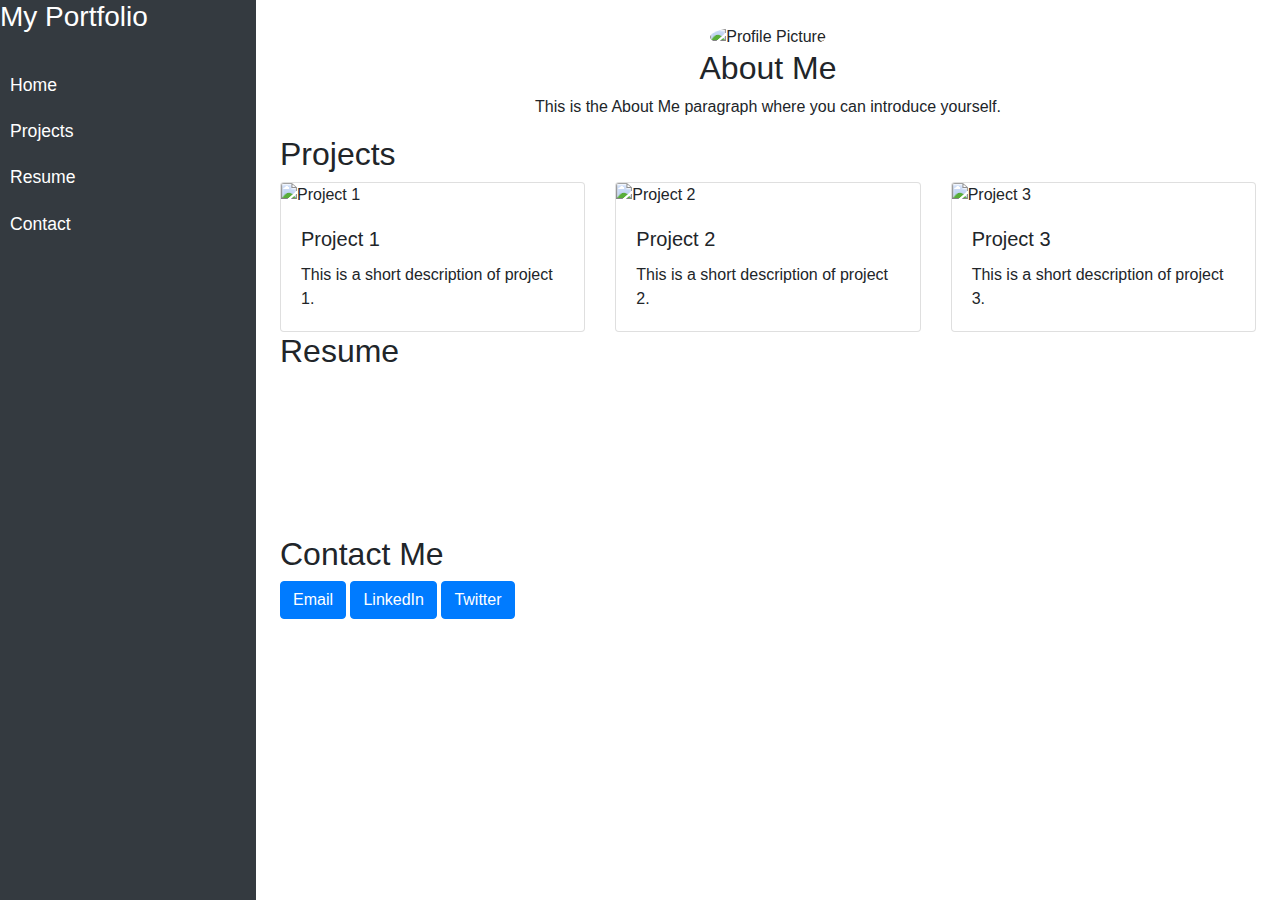
==== stephens-portfolioV2/index.html @ ac868c98 "Minor updates" ====
<!DOCTYPE html>
<html lang="en">
<head>
    <meta charset="UTF-8">
    <meta name="viewport" content="width=device-width, initial-scale=1.0">
    <title>Portfolio</title>
    <link href="https://maxcdn.bootstrapcdn.com/bootstrap/4.5.2/css/bootstrap.min.css" rel="stylesheet">
    <link rel="stylesheet" href="styles.css">
</head>
<body>
    <div class="d-flex">
        <nav id="sidebar" class="bg-dark">
            <div class="sidebar-header text-white">
                <h3>My Portfolio</h3>
            </div>
            <ul class="list-unstyled components">
                <li><a href="#home">Home</a></li>
                <li><a href="#projects">Projects</a></li>
                <li><a href="#resume">Resume</a></li>
                <li><a href="#contact">Contact</a></li>
            </ul>
        </nav>
        <div id="content" class="p-4">
            <section id="home">
                <div class="text-center">
                    <img src="placeholder.jpg" alt="Profile Picture" class="rounded-circle" width="150" height="150">
                    <h2>About Me</h2>
                    <p>This is the About Me paragraph where you can introduce yourself.</p>
                </div>
            </section>
            <section id="projects">
                <h2>Projects</h2>
                <div class="card-deck">
                    <div class="card">
                        <img src="project1.jpg" class="card-img-top" alt="Project 1">
                        <div class="card-body">
                            <h5 class="card-title">Project 1</h5>
                            <p class="card-text">This is a short description of project 1.</p>
                        </div>
                    </div>
                    <div class="card">
                        <img src="project2.jpg" class="card-img-top" alt="Project 2">
                        <div class="card-body">
                            <h5 class="card-title">Project 2</h5>
                            <p class="card-text">This is a short description of project 2.</p>
                        </div>
                    </div>
                    <div class="card">
                        <img src="project3.jpg" class="card-img-top" alt="Project 3">
                        <div class="card-body">
                            <h5 class="card-title">Project 3</h5>
                            <p class="card-text">This is a short description of project 3.</p>
                        </div>
                    </div>
                </div>
            </section>
            <section id="resume">
                <h2>Resume</h2>
                <div id="resume-container">
                    <canvas id="pdf-canvas"></canvas>
                </div>
            </section>
            <section id="contact">
                <h2>Contact Me</h2>
                <a href="mailto:your-email@example.com" class="btn btn-primary">Email</a>
                <a href="https://www.linkedin.com/in/your-linkedin" class="btn btn-primary">LinkedIn</a>
                <a href="https://twitter.com/your-twitter" class="btn btn-primary">Twitter</a>
            </section>
        </div>
    </div>

    <script src="https://code.jquery.com/jquery-3.5.1.slim.min.js"></script>
    <script src="https://cdn.jsdelivr.net/npm/@popperjs/core@2.9.2/dist/umd/popper.min.js"></script>
    <script src="https://maxcdn.bootstrapcdn.com/bootstrap/4.5.2/js/bootstrap.min.js"></script>
    <script src="https://mozilla.github.io/pdf.js/build/pdf.js"></script>
    <script src="script.js"></script>
</body>
</html>
---- stephens-portfolioV2/styles.css ----
body {
    font-family: 'Arial', sans-serif;
}

#sidebar {
    width: 20%;
    min-height: 100vh;
}

#content {
    width: 80%;
}

#sidebar ul.components {
    padding: 20px 0;
}

#sidebar ul li a {
    padding: 10px;
    font-size: 1.1em;
    display: block;
    color: white;
    text-decoration: none;
}

#sidebar ul li a:hover {
    background: #7386D5;
    color: white;
}

@media (max-width: 768px) {
    #sidebar {
        display: none;
    }
    #content {
        width: 100%;
    }
}
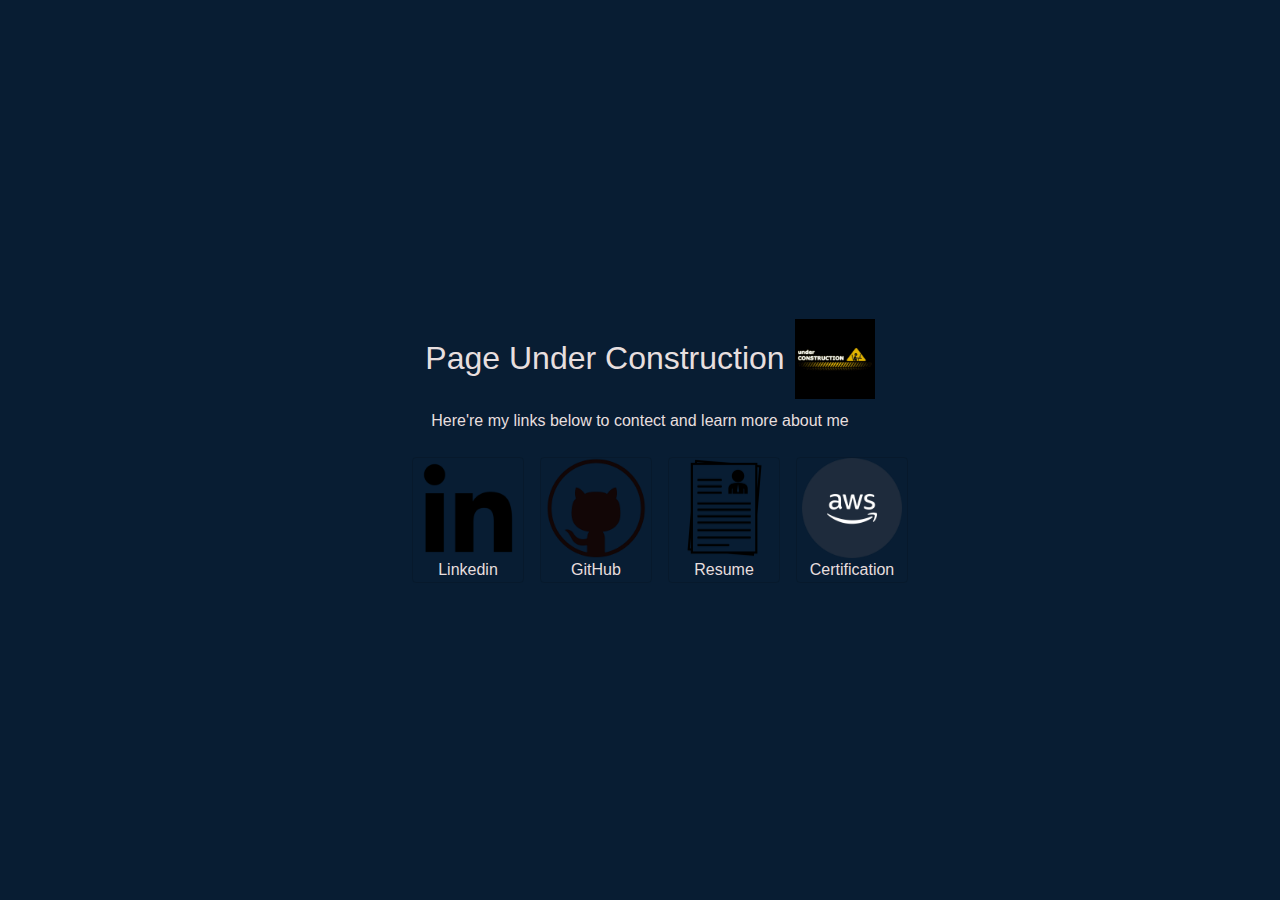
==== commit eaef1e73: "updated site" ====
--- a/stephens-portfolioV2/index.html
+++ b/stephens-portfolioV2/index.html
@@ -3,68 +3,68 @@
 <head>
     <meta charset="UTF-8">
     <meta name="viewport" content="width=device-width, initial-scale=1.0">
-    <title>Portfolio</title>
+    <title>Stephen Portfolio</title>
     <link href="https://maxcdn.bootstrapcdn.com/bootstrap/4.5.2/css/bootstrap.min.css" rel="stylesheet">
     <link rel="stylesheet" href="styles.css">
 </head>
 <body>
-    <div class="d-flex">
-        <nav id="sidebar" class="bg-dark">
-            <div class="sidebar-header text-white">
-                <h3>My Portfolio</h3>
+        <div class="container">
+            <div class="text-container">
+              <h2 style="margin-top: 30px; margin-left: 30px;">Page Under Construction</h2>
+              <img style="padding: 10px ;" height=100px width=100px src="./images/working-on.gif">
             </div>
-            <ul class="list-unstyled components">
-                <li><a href="#home">Home</a></li>
-                <li><a href="#projects">Projects</a></li>
-                <li><a href="#resume">Resume</a></li>
-                <li><a href="#contact">Contact</a></li>
+            <div class="text-container text-wrap">
+                <p class="fw-normal"> Here're my links below to contect and learn more about me</p>
+            </div>
+            <ul class="card-container">
+                <li>
+                  <a href="https://www.linkedin.com/in/stephen-sarfo98/">
+                    <div class="card">
+                      <div class="card-image">
+                        <img height=100px src="./images/free-linkedin-icon-112-thumb.png">
+                      </div>
+                      <div class="card-theme">Linkedin</div>
+                    </div>
+                  </a>
+                  </li>
+                  <li>
+                    <a href="https://github.com/Stephen8898">
+                    <div class="card">
+                      <div class="card-image">
+                        <img height=100px src="./images/github_icon-icons.webp">
+                      </div>
+                      <div class="card-theme">
+                        GitHub
+                      </div>
+                    </div>
+                  </a>
+                  </li>
+                  <li>
+                    <a href="https://docs.google.com/document/d/1k1BtJyWIt1AAb8oo2q08_lzaDmORva8m/pub">
+                    <div class="card">
+                      <div class="card-image">
+                        <img height=100px src="./images/resume-icon-png-15.png">
+                      </div>
+                      <div class="card-theme">
+                       Resume
+                      </div>
+                    </div>
+                    </a>
+                  </li>
+                  <li>
+                    <a href="https://www.credly.com/badges/d20df59c-197f-47ad-a271-b64b82c5e0d5/public_url">
+                    <div class="card">
+                      <div class="card-image">
+                        <img height=100px src="./images/aws-icon-512x512-4v2f55fn.png">
+                      </div>
+                      <div class="card-theme">
+                       Certification
+                      </div>
+                    </div>
+                    </a>
+                  </li>
             </ul>
-        </nav>
-        <div id="content" class="p-4">
-            <section id="home">
-                <div class="text-center">
-                    <img src="placeholder.jpg" alt="Profile Picture" class="rounded-circle" width="150" height="150">
-                    <h2>About Me</h2>
-                    <p>This is the About Me paragraph where you can introduce yourself.</p>
-                </div>
-            </section>
-            <section id="projects">
-                <h2>Projects</h2>
-                <div class="card-deck">
-                    <div class="card">
-                        <img src="project1.jpg" class="card-img-top" alt="Project 1">
-                        <div class="card-body">
-                            <h5 class="card-title">Project 1</h5>
-                            <p class="card-text">This is a short description of project 1.</p>
-                        </div>
-                    </div>
-                    <div class="card">
-                        <img src="project2.jpg" class="card-img-top" alt="Project 2">
-                        <div class="card-body">
-                            <h5 class="card-title">Project 2</h5>
-                            <p class="card-text">This is a short description of project 2.</p>
-                        </div>
-                    </div>
-                    <div class="card">
-                        <img src="project3.jpg" class="card-img-top" alt="Project 3">
-                        <div class="card-body">
-                            <h5 class="card-title">Project 3</h5>
-                            <p class="card-text">This is a short description of project 3.</p>
-                        </div>
-                    </div>
-                </div>
-            </section>
-            <section id="resume">
-                <h2>Resume</h2>
-                <div id="resume-container">
-                    <canvas id="pdf-canvas"></canvas>
-                </div>
-            </section>
-            <section id="contact">
-                <h2>Contact Me</h2>
-                <a href="mailto:your-email@example.com" class="btn btn-primary">Email</a>
-                <a href="https://www.linkedin.com/in/your-linkedin" class="btn btn-primary">LinkedIn</a>
-                <a href="https://twitter.com/your-twitter" class="btn btn-primary">Twitter</a>
+        </div>
             </section>
         </div>
     </div>
--- a/stephens-portfolioV2/styles.css
+++ b/stephens-portfolioV2/styles.css
@@ -1,39 +1,78 @@
 body {
+    margin: 0;
+    height: 100vh;
+    display: flex;
+    justify-content: center;
+    align-items: center;
+    background-color: #081d33;
+    color: #e7dfdf;
     font-family: 'Arial', sans-serif;
 }
 
-#sidebar {
-    width: 20%;
-    min-height: 100vh;
+.text-container {
+    display: flex;
+    justify-content: center;
 }
 
-#content {
-    width: 80%;
+.card-container{
+    width: 100%;
+    height: auto;
+    margin: auto 0;
+    display: flex;
+    justify-content: center;
 }
 
-#sidebar ul.components {
-    padding: 20px 0;
+.card-container ul {
+    text-align: center;
+    margin: auto 0;
+  }
+
+  .card-container li {
+    list-style-type: none;
+    padding: .5em .5em .5em .5em;
+    text-align: center;
+  }
+
+  a { 
+    color: rgb(231, 222, 222);
+  }
+
+  a:hover {
+    color: rgb(236, 234, 234);
+    text-decoration: none;
+  }
+
+.card {
+  transition: 0.2s;
+  overflow: hidden;
+  width: 7em;
+  word-wrap: break-word;
+  background-color: transparent;
 }
 
-#sidebar ul li a {
-    padding: 10px;
-    font-size: 1.1em;
-    display: block;
-    color: white;
-    text-decoration: none;
-}
+.card-image {
+    box-shadow: 1 1 #000;
+    transition: .3s;
+    /* background-color: transparent; */
+    margin: auto 0;
+    text-align: center;
+  }
 
-#sidebar ul li a:hover {
-    background: #7386D5;
-    color: white;
-}
+ 
+
+  .card-container li:hover {
+    transform: scale(1.25, 1.25);
+    transform-origin: 50% 50%;
+    box-shadow: 2 2 rgb(0, 0, 0);
+  }
+
+  .card-theme {
+    text-decoration-color: rgb(15, 17, 17) !important;
+    background-color: transparent;
+
+  }
 
 @media (max-width: 768px) {
-    #sidebar {
-        display: none;
-    }
-    #content {
-        width: 100%;
-    }
-}
+    
+} 
 
